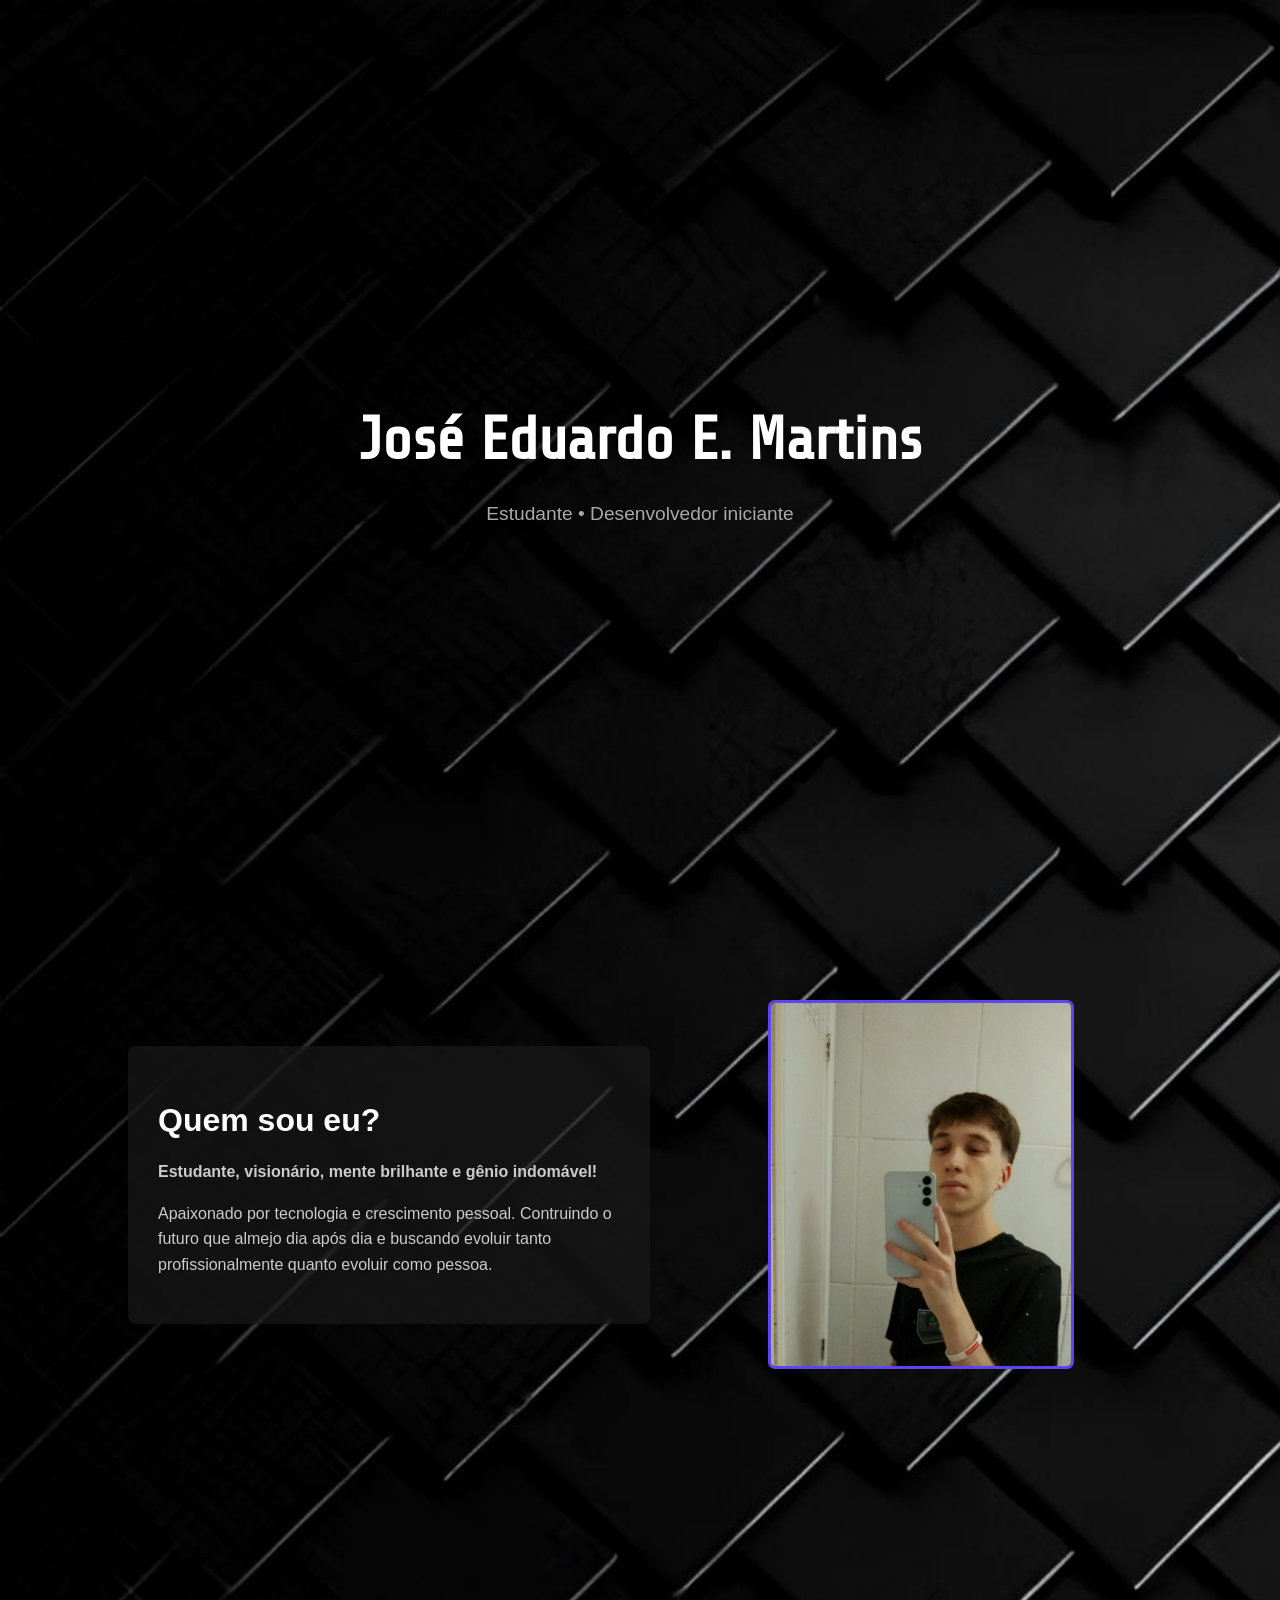
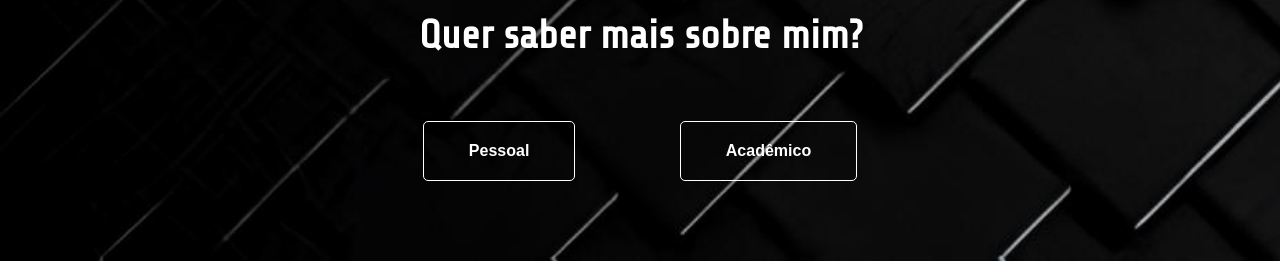
==== SITE-PESSOAL/index.html @ 0f41b7da "feature: realizando ajustes no design" ====
<!DOCTYPE html>
<html lang="pt-BR">
<head>
    <meta charset="UTF-8">
    <meta name="viewport" content="width=device-width, initial-scale=1.0">
    <title>Menu Principal</title>
    <link rel="stylesheet" href="index-style.css">
    <link href="https://fonts.googleapis.com/css2?family=Share+Tech&display=swap" rel="stylesheet">
</head>
<body>
    <section class="cabecalho">
        <h1 class="titulo">José Eduardo E. Martins</h1>
        <p class="subtitulo">Estudante • Desenvolvedor iniciante</p>
    </section>

    <section class="sobre">
        <div class="texto-sobre">
            <h2>Quem sou eu?</h2>
            <p style="font-weight: bold;">
                Estudante, visionário, mente brilhante e gênio indomável!
            </p>
            <p>
                Apaixonado por tecnologia e crescimento pessoal. Contruindo o futuro que almejo dia após dia e buscando evoluir
                tanto profissionalmente quanto evoluir como pessoa.
            </p>
        </div>

        <div class="imagem-sobre">
            <img src="Imagens/minha-foto.jpeg" alt="Minha foto">
        </div>
    </section>

    <section class="navegacao">
        <h1  class="parabotao">Quer saber mais sobre mim?</h1>
        <a href="pessoal.html" class="botao">Pessoal</a>
        <a href="academico.html" class="botao">Acadêmico</a>
    </section>

</body>
</html>
---- SITE-PESSOAL/index-style.css ----
body {
    margin: 0;
    background-color: black;
    color: white;
    font-family: Arial, Helvetica, sans-serif;

    background-image: url(Imagens/background.jpg);
    background-position: top left;
    background-size: cover;
}

.cabecalho {
    height: 100vh;
    display: flex;
    flex-direction: column;
    justify-content: center;
    align-items: center;
}

.titulo {
    font-size: 60px;
    margin-bottom: 10px;
    opacity: 0;
    transform: translateY(30px);
    animation: fadeDown 1s ease-out forwards;
    font-family: "Share Tech", sans-serif;
}

.subtitulo {
    font-size: 1.2rem;
    color: #aaa;
    opacity: 0;
    transform: translateY(-20px);
    animation: fadeDown 1s ease-out forwards;
    animation-delay: 0.3s;
}

.sobre {
    display: flex;
    justify-content: space-between;
    align-items: center;
    padding: 100px 10%;
    gap: 40px;
}

.texto-sobre {
    flex: 1;
    background-color: rgba(26, 25, 25, 0.7);
    padding: 30px 30px;
    border-radius: 8px;
}

.texto-sobre h2 {
    font-size: 2rem;
    margin-bottom: 20px;
}

.texto-sobre p {
    line-height: 1.6;
    color: #ccc;
}

.imagem-sobre {
    flex: 1;
    display: flex;
    justify-content: center;
}

.imagem-sobre img {
    width: 300px;
    border-radius: 7px;
    border: 3px solid rgb(94, 69, 241);
}

.navegacao {
    text-align: center;
    padding: 80px 0;
}

.parabotao {
    font-size: 40px;
    padding: 30px 0px;
    font-family: "Share Tech", sans-serif;
    color: white;
}

.botao {
    display: inline-block;
    margin: 0 50px;
    padding: 20px 45px;
    border: 1px solid white;
    color: white;
    text-decoration: none;
    transition: 0.3s;
    border-radius: 5px;
    font-weight: bold;
    transition: transform 0.3s ease;
    cursor: pointer;
}

.botao::after {
    content: "";
    position: absolute;
    left: 50%;
    bottom: 18px;
    width: 50%; 
    height: 2px;
    background-color: currentColor;
    transform: translateX(-50%) scaleX(0);
    transform-origin: center;
    transition: transform 0.3s ease;
}

.botao:hover {
    background-color: white;
    color: black;
    transform: scale(1.1);
}

.botao:hover::after {
    transform: translateX(-50%) scaleX(1);
}

@keyframes fadeDown {
    to {
        opacity: 1;
        transform: translateY(0);
    }
}
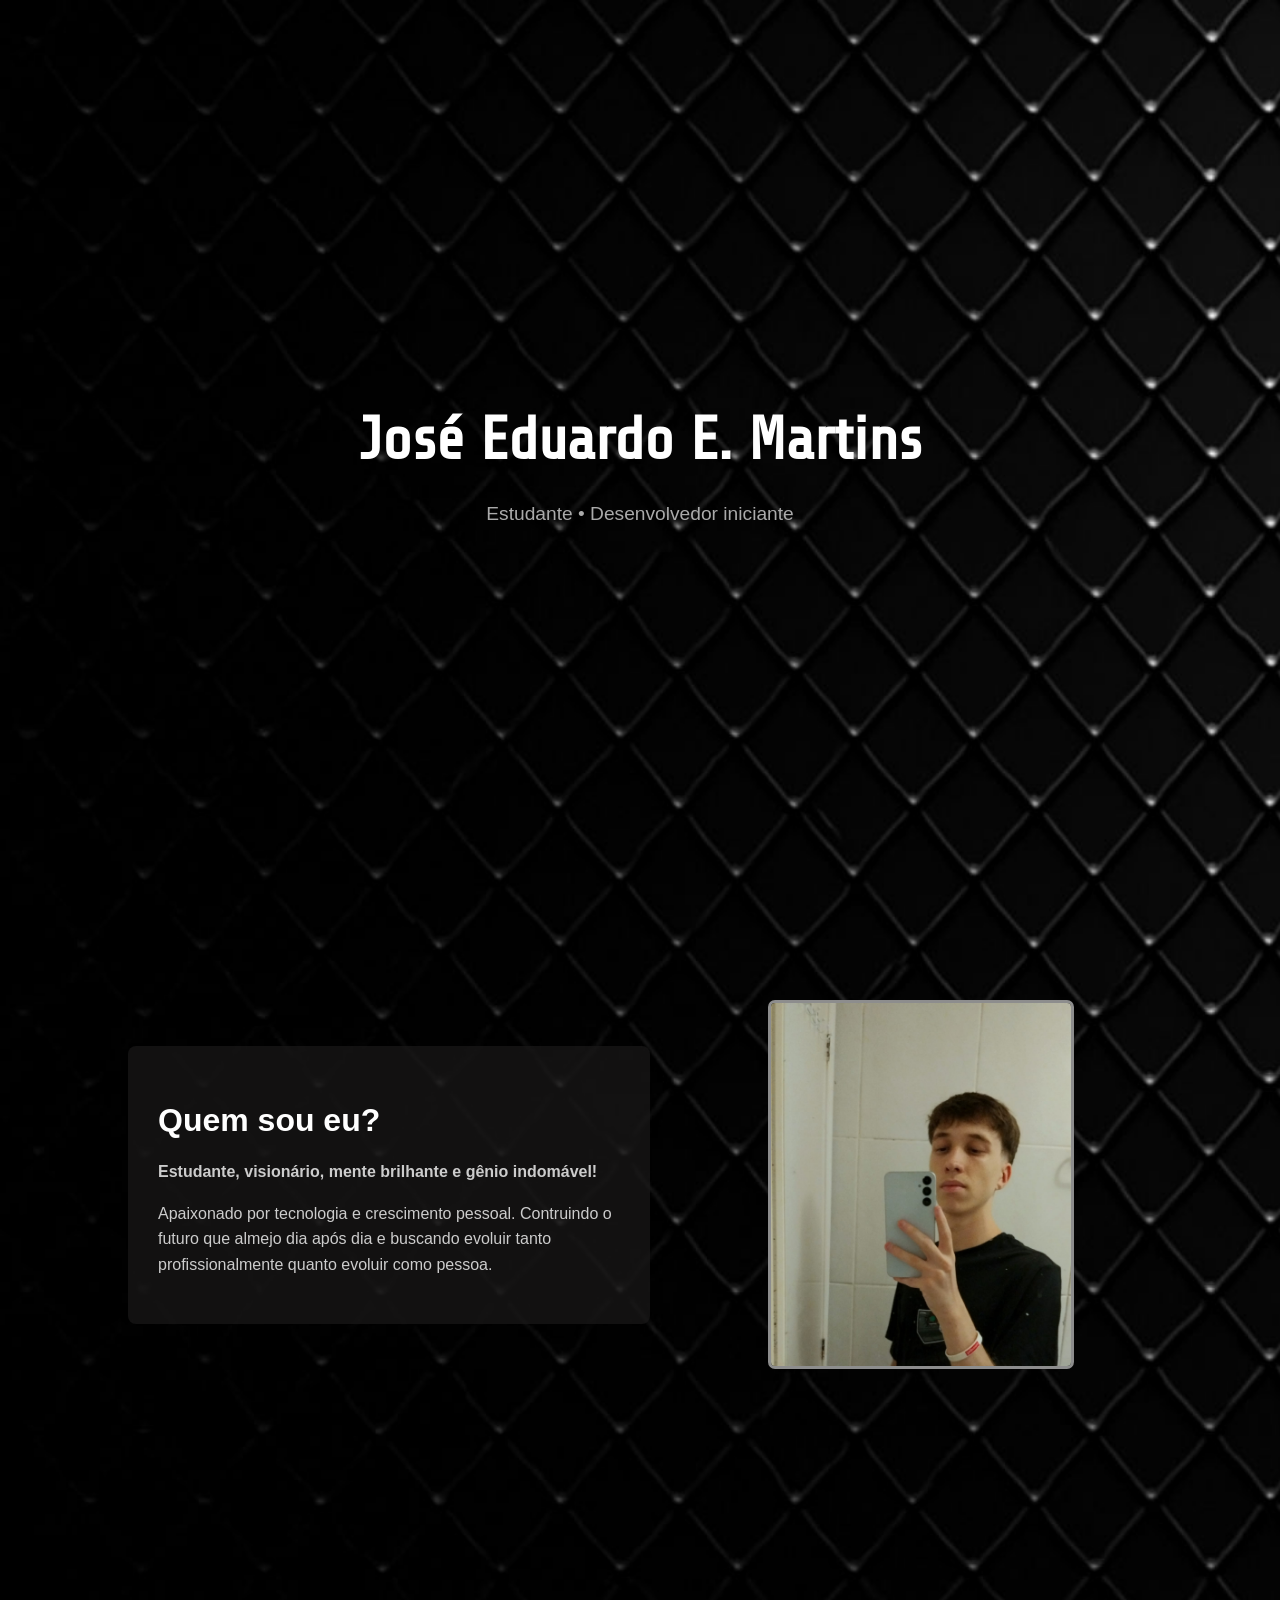
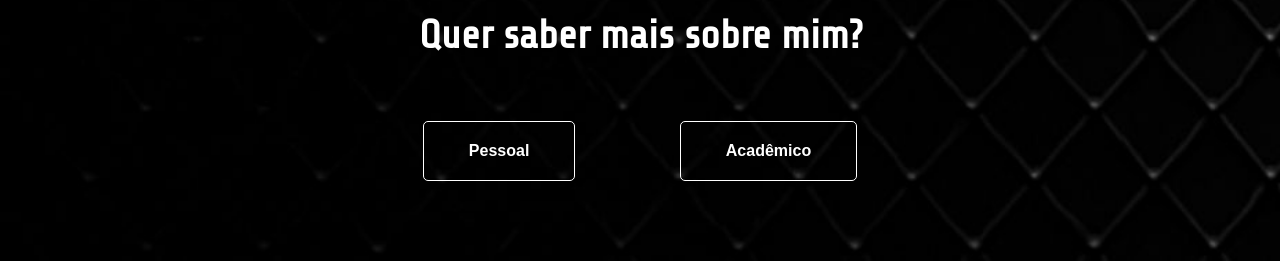
==== commit 12fa4e4b: "feature: criando a página pessoal" ====
--- a/SITE-PESSOAL/index.html
+++ b/SITE-PESSOAL/index.html
@@ -1,40 +1,40 @@
 <!DOCTYPE html>
 <html lang="pt-BR">
-<head>
-    <meta charset="UTF-8">
-    <meta name="viewport" content="width=device-width, initial-scale=1.0">
-    <title>Menu Principal</title>
-    <link rel="stylesheet" href="index-style.css">
-    <link href="https://fonts.googleapis.com/css2?family=Share+Tech&display=swap" rel="stylesheet">
-</head>
-<body>
-    <section class="cabecalho">
-        <h1 class="titulo">José Eduardo E. Martins</h1>
-        <p class="subtitulo">Estudante • Desenvolvedor iniciante</p>
-    </section>
+    <head>
+        <meta charset="UTF-8">
+        <meta name="viewport" content="width=device-width, initial-scale=1.0">
+        <title>Menu Principal</title>
+        <link rel="stylesheet" href="index-style.css">
+        <link href="https://fonts.googleapis.com/css2?family=Share+Tech&display=swap" rel="stylesheet">
+    </head>
+    <body>
+        <section class="cabecalho">
+            <h1 class="titulo">José Eduardo E. Martins</h1>
+            <p class="subtitulo">Estudante • Desenvolvedor iniciante</p>
+        </section>
 
-    <section class="sobre">
-        <div class="texto-sobre">
-            <h2>Quem sou eu?</h2>
-            <p style="font-weight: bold;">
-                Estudante, visionário, mente brilhante e gênio indomável!
-            </p>
-            <p>
-                Apaixonado por tecnologia e crescimento pessoal. Contruindo o futuro que almejo dia após dia e buscando evoluir
-                tanto profissionalmente quanto evoluir como pessoa.
-            </p>
-        </div>
+        <section class="sobre">
+            <div class="texto-sobre">
+                <h2>Quem sou eu?</h2>
+                <p style="font-weight: bold;">
+                    Estudante, visionário, mente brilhante e gênio indomável!
+                </p>
+                <p>
+                    Apaixonado por tecnologia e crescimento pessoal. Contruindo o futuro que almejo dia após dia e buscando evoluir
+                    tanto profissionalmente quanto evoluir como pessoa.
+                </p>
+            </div>
 
-        <div class="imagem-sobre">
-            <img src="Imagens/minha-foto.jpeg" alt="Minha foto">
-        </div>
-    </section>
+            <div class="imagem-sobre">
+                <img src="Imagens/minha-foto.jpeg" alt="Minha foto">
+            </div>
+        </section>
 
-    <section class="navegacao">
-        <h1  class="parabotao">Quer saber mais sobre mim?</h1>
-        <a href="pessoal.html" class="botao">Pessoal</a>
-        <a href="academico.html" class="botao">Acadêmico</a>
-    </section>
+        <section class="navegacao">
+            <h1  class="parabotao">Quer saber mais sobre mim?</h1>
+            <a href="pessoal.html" class="botao">Pessoal</a>
+            <a href="academico.html" class="botao">Acadêmico</a>
+        </section>
 
-</body>
+    </body>
 </html>
--- a/SITE-PESSOAL/index-style.css
+++ b/SITE-PESSOAL/index-style.css
@@ -1,8 +1,7 @@
 body {
     margin: 0;
-    background-color: black;
+    font-family: Arial, Helvetica, sans-serif;
     color: white;
-    font-family: Arial, Helvetica, sans-serif;
 
     background-image: url(Imagens/background.jpg);
     background-position: top left;
@@ -33,6 +32,13 @@
     transform: translateY(-20px);
     animation: fadeDown 1s ease-out forwards;
     animation-delay: 0.3s;
+}
+
+@keyframes fadeDown {
+    to {
+        opacity: 1;
+        transform: translateY(0);
+    }
 }
 
 .sobre {
@@ -69,7 +75,7 @@
 .imagem-sobre img {
     width: 300px;
     border-radius: 7px;
-    border: 3px solid rgb(94, 69, 241);
+    border: 3px solid rgb(141, 141, 141);
 }
 
 .navegacao {
@@ -120,10 +126,3 @@
 .botao:hover::after {
     transform: translateX(-50%) scaleX(1);
 }
-
-@keyframes fadeDown {
-    to {
-        opacity: 1;
-        transform: translateY(0);
-    }
-}
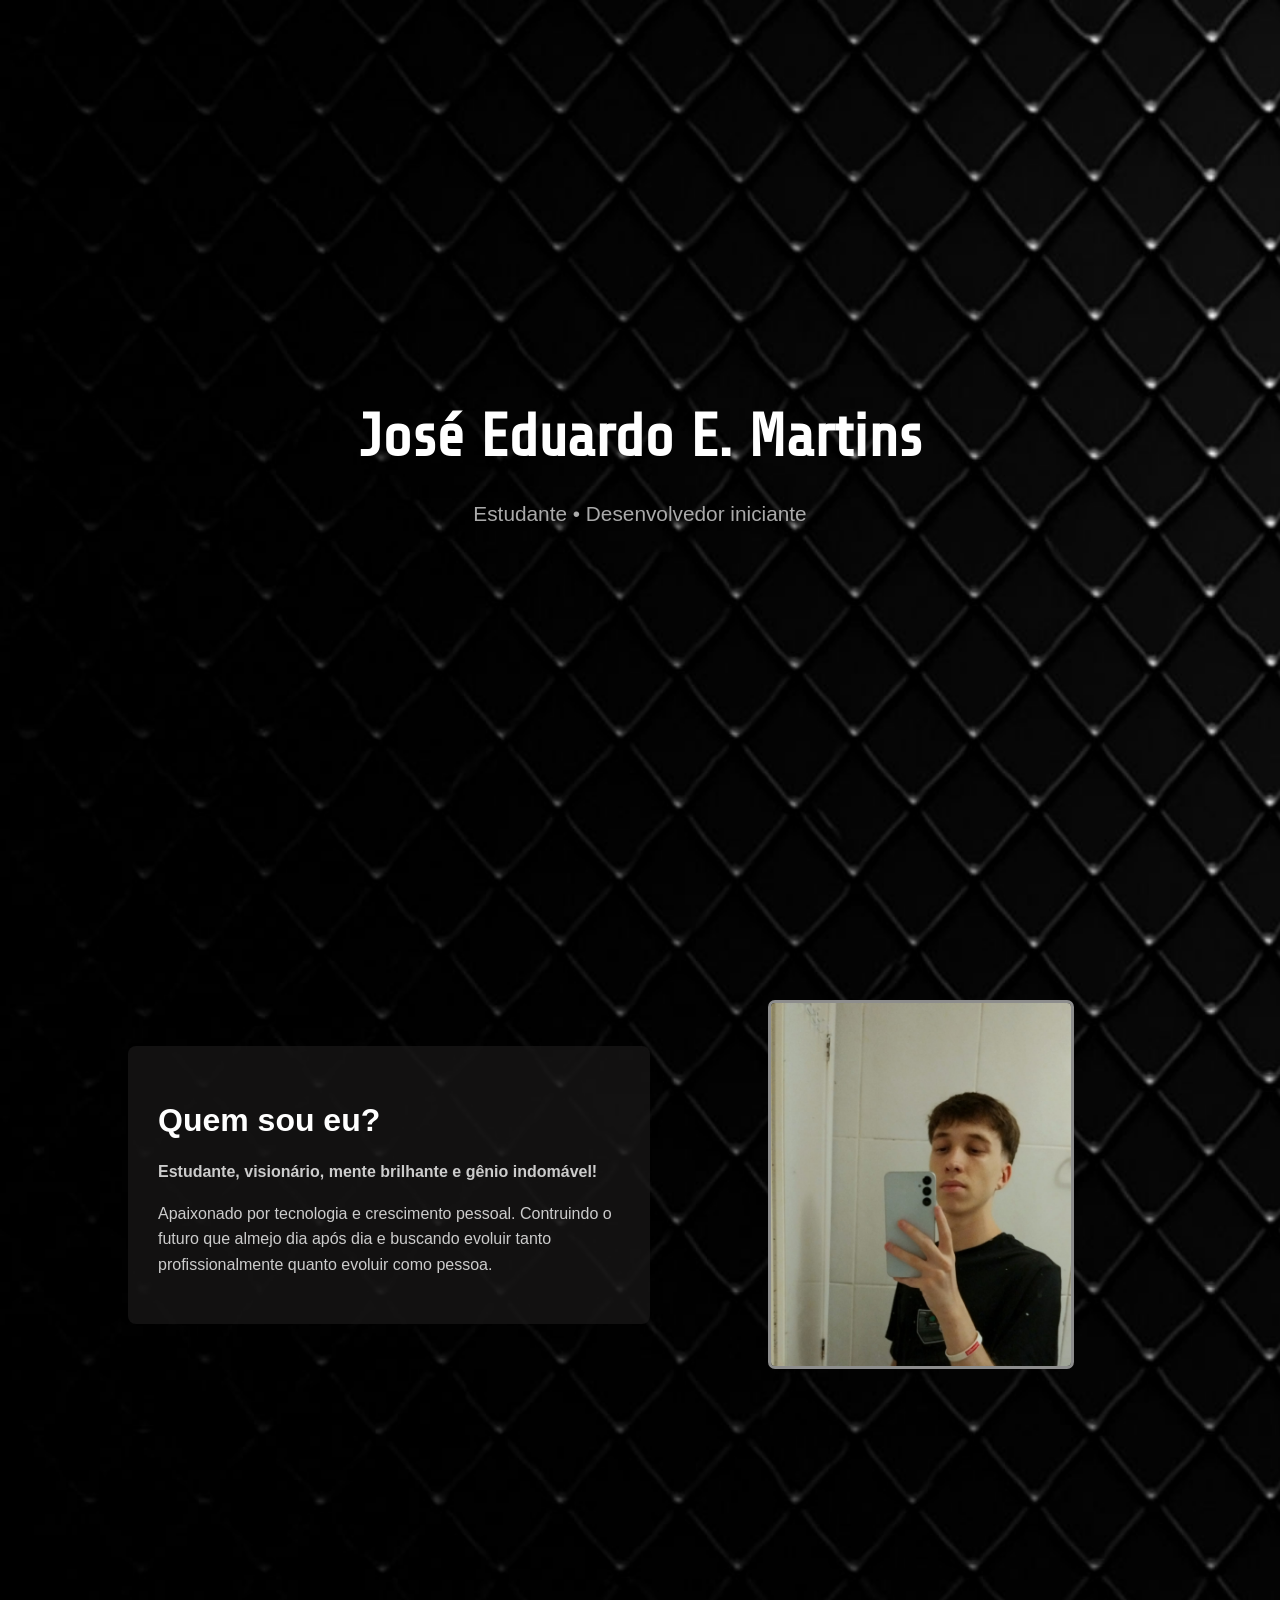
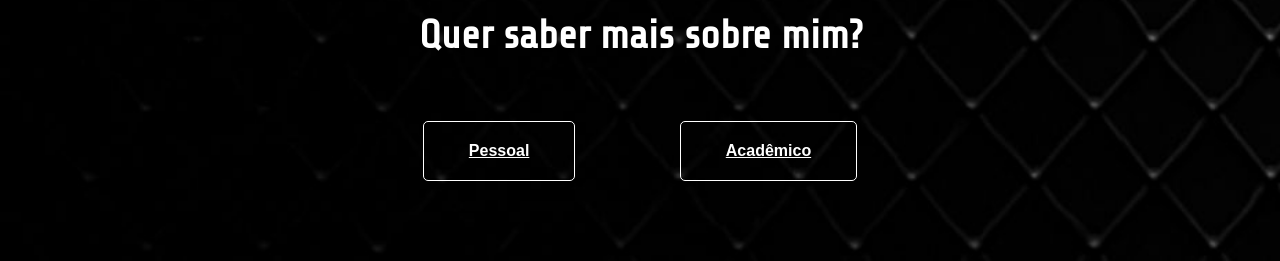
==== commit f6b6d132: "feature: Deixando tudo mais HTML" ====
--- a/SITE-PESSOAL/index.html
+++ b/SITE-PESSOAL/index.html
@@ -3,9 +3,10 @@
     <head>
         <meta charset="UTF-8">
         <meta name="viewport" content="width=device-width, initial-scale=1.0">
-        <title>Menu Principal</title>
         <link rel="stylesheet" href="index-style.css">
         <link href="https://fonts.googleapis.com/css2?family=Share+Tech&display=swap" rel="stylesheet">
+        <link rel="icon" type="image/x-icon" href="Imagens/icone.ico">
+        <title>Menu Principal</title>
     </head>
     <body>
         <section class="cabecalho">
@@ -37,4 +38,4 @@
         </section>
 
     </body>
-</html>
+</html>
--- a/SITE-PESSOAL/index-style.css
+++ b/SITE-PESSOAL/index-style.css
@@ -2,7 +2,6 @@
     margin: 0;
     font-family: Arial, Helvetica, sans-serif;
     color: white;
-
     background-image: url(Imagens/background.jpg);
     background-position: top left;
     background-size: cover;
@@ -19,26 +18,12 @@
 .titulo {
     font-size: 60px;
     margin-bottom: 10px;
-    opacity: 0;
-    transform: translateY(30px);
-    animation: fadeDown 1s ease-out forwards;
     font-family: "Share Tech", sans-serif;
 }
 
 .subtitulo {
-    font-size: 1.2rem;
+    font-size: 1.3rem;
     color: #aaa;
-    opacity: 0;
-    transform: translateY(-20px);
-    animation: fadeDown 1s ease-out forwards;
-    animation-delay: 0.3s;
-}
-
-@keyframes fadeDown {
-    to {
-        opacity: 1;
-        transform: translateY(0);
-    }
 }
 
 .sobre {
@@ -96,33 +81,8 @@
     padding: 20px 45px;
     border: 1px solid white;
     color: white;
-    text-decoration: none;
     transition: 0.3s;
     border-radius: 5px;
     font-weight: bold;
-    transition: transform 0.3s ease;
     cursor: pointer;
-}
-
-.botao::after {
-    content: "";
-    position: absolute;
-    left: 50%;
-    bottom: 18px;
-    width: 50%; 
-    height: 2px;
-    background-color: currentColor;
-    transform: translateX(-50%) scaleX(0);
-    transform-origin: center;
-    transition: transform 0.3s ease;
-}
-
-.botao:hover {
-    background-color: white;
-    color: black;
-    transform: scale(1.1);
-}
-
-.botao:hover::after {
-    transform: translateX(-50%) scaleX(1);
-}
+}
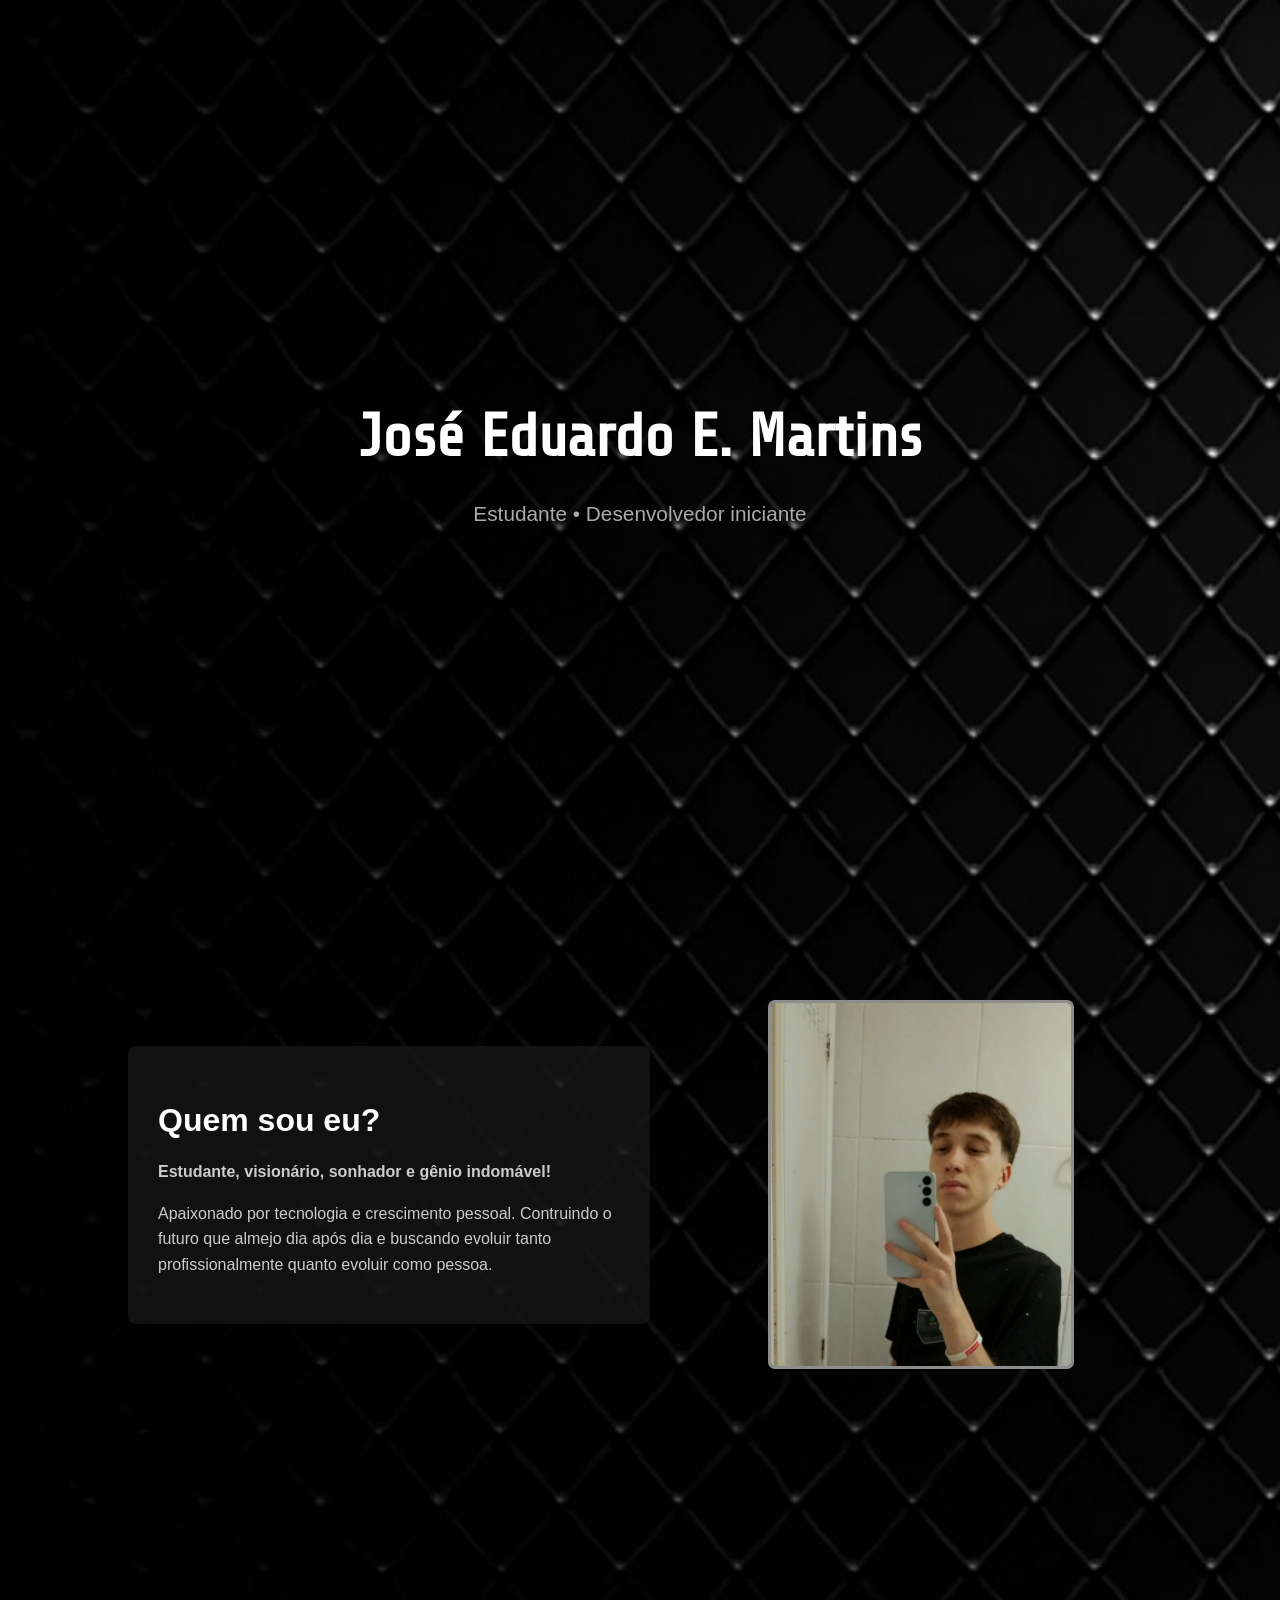
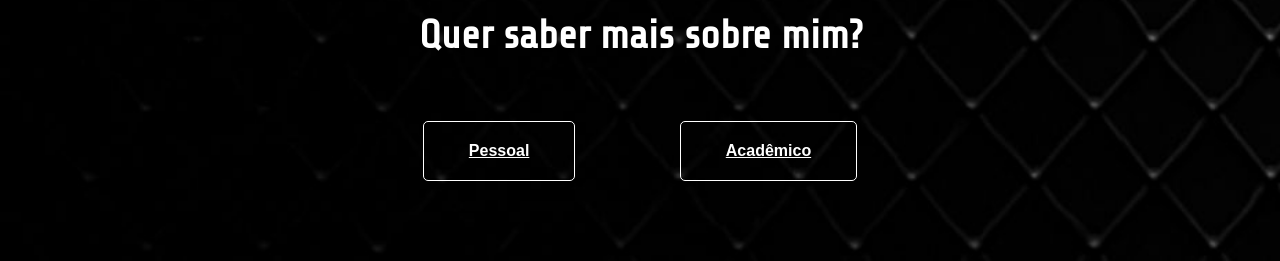
==== commit 5e0ab01d: "Update index.html" ====
--- a/SITE-PESSOAL/index.html
+++ b/SITE-PESSOAL/index.html
@@ -18,7 +18,7 @@
             <div class="texto-sobre">
                 <h2>Quem sou eu?</h2>
                 <p style="font-weight: bold;">
-                    Estudante, visionário, mente brilhante e gênio indomável!
+                    Estudante, visionário, sonhador e gênio indomável!
                 </p>
                 <p>
                     Apaixonado por tecnologia e crescimento pessoal. Contruindo o futuro que almejo dia após dia e buscando evoluir
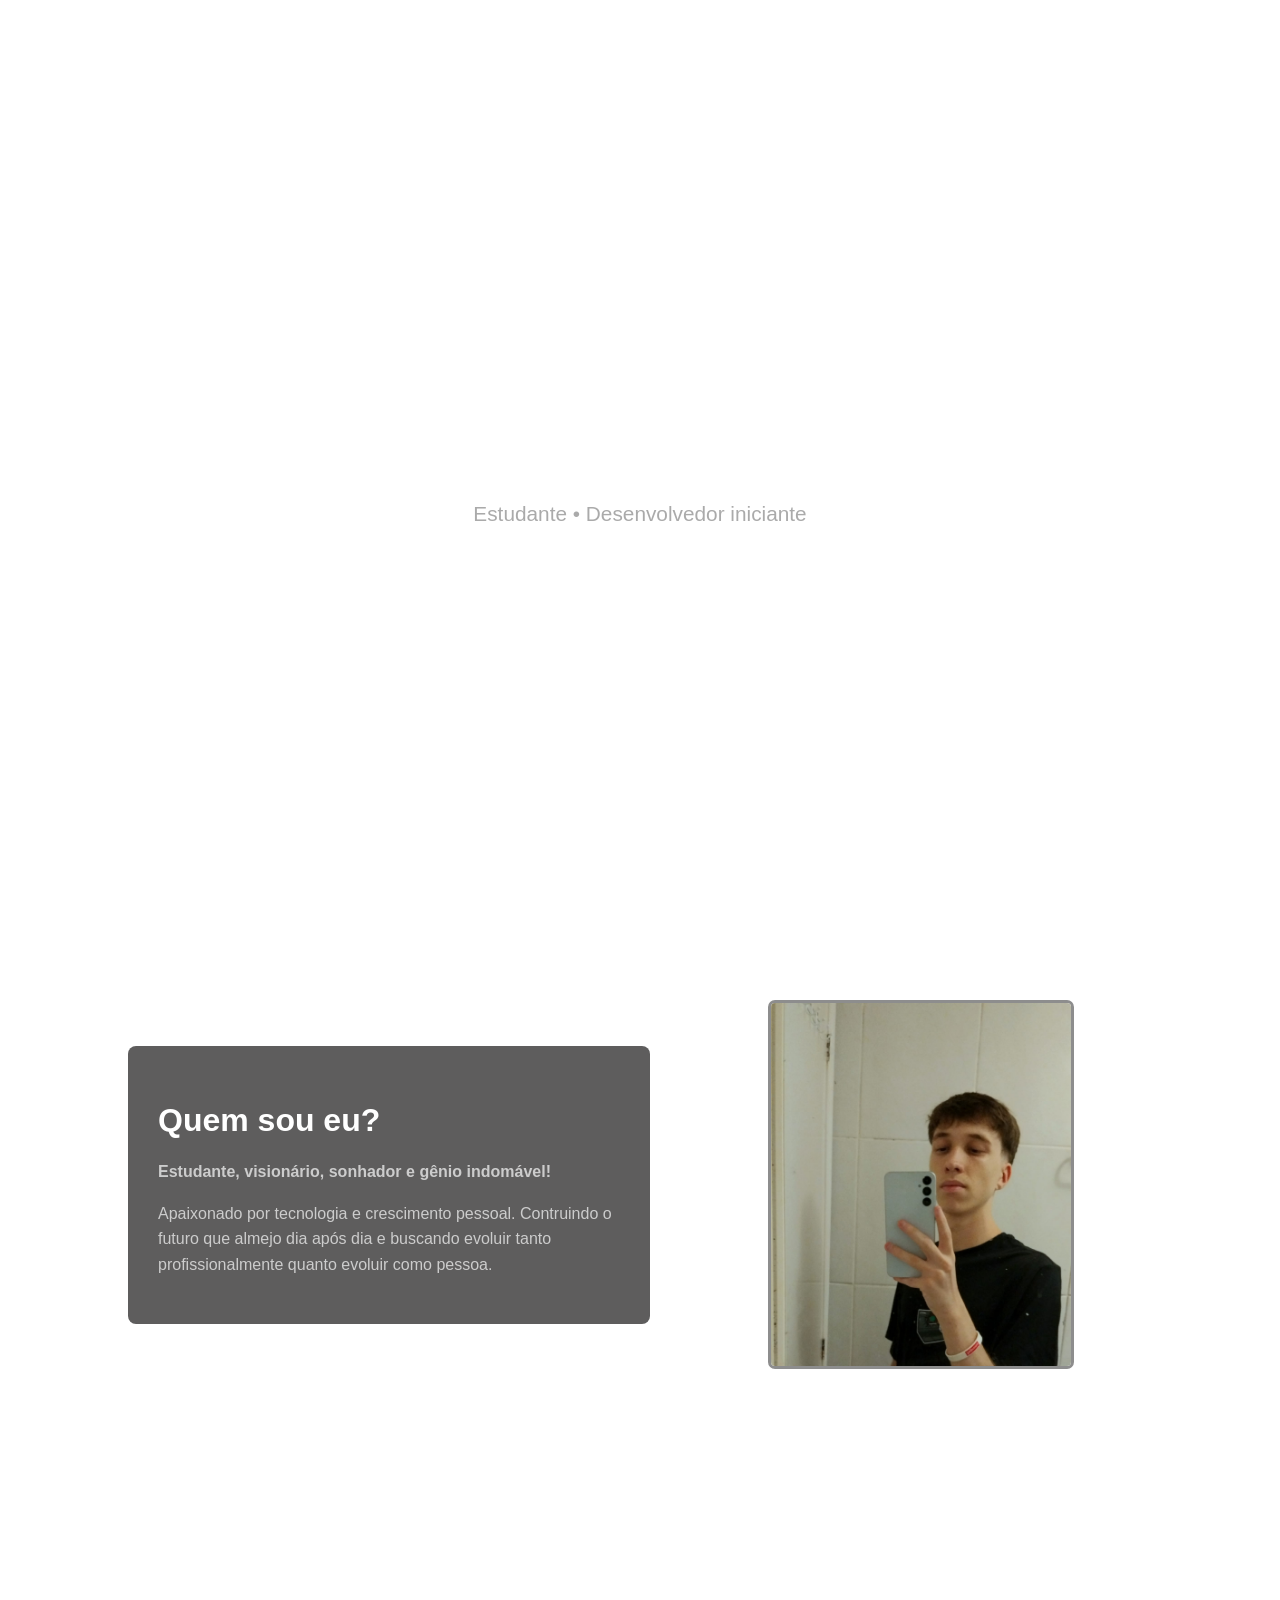
==== commit 1d688617: "feature: update" ====
--- a/SITE-PESSOAL/index.html
+++ b/SITE-PESSOAL/index.html
@@ -3,7 +3,7 @@
     <head>
         <meta charset="UTF-8">
         <meta name="viewport" content="width=device-width, initial-scale=1.0">
-        <link rel="stylesheet" href="index-style.css">
+        <link rel="stylesheet" href="CSS/index-style.css">
         <link href="https://fonts.googleapis.com/css2?family=Share+Tech&display=swap" rel="stylesheet">
         <link rel="icon" type="image/x-icon" href="Imagens/icone.ico">
         <title>Menu Principal</title>
--- a/SITE-PESSOAL/CSS/index-style.css
+++ b/SITE-PESSOAL/CSS/index-style.css
@@ -0,0 +1,88 @@
+body {
+    margin: 0;
+    font-family: Arial, Helvetica, sans-serif;
+    color: white;
+    background-image: url(Imagens/background.jpg);
+    background-position: top left;
+    background-size: cover;
+}
+
+.cabecalho {
+    height: 100vh;
+    display: flex;
+    flex-direction: column;
+    justify-content: center;
+    align-items: center;
+}
+
+.titulo {
+    font-size: 60px;
+    margin-bottom: 10px;
+    font-family: "Share Tech", sans-serif;
+}
+
+.subtitulo {
+    font-size: 1.3rem;
+    color: #aaa;
+}
+
+.sobre {
+    display: flex;
+    justify-content: space-between;
+    align-items: center;
+    padding: 100px 10%;
+    gap: 40px;
+}
+
+.texto-sobre {
+    flex: 1;
+    background-color: rgba(26, 25, 25, 0.7);
+    padding: 30px 30px;
+    border-radius: 8px;
+}
+
+.texto-sobre h2 {
+    font-size: 2rem;
+    margin-bottom: 20px;
+}
+
+.texto-sobre p {
+    line-height: 1.6;
+    color: #ccc;
+}
+
+.imagem-sobre {
+    flex: 1;
+    display: flex;
+    justify-content: center;
+}
+
+.imagem-sobre img {
+    width: 300px;
+    border-radius: 7px;
+    border: 3px solid rgb(141, 141, 141);
+}
+
+.navegacao {
+    text-align: center;
+    padding: 80px 0;
+}
+
+.parabotao {
+    font-size: 40px;
+    padding: 30px 0px;
+    font-family: "Share Tech", sans-serif;
+    color: white;
+}
+
+.botao {
+    display: inline-block;
+    margin: 0 50px;
+    padding: 20px 45px;
+    border: 1px solid white;
+    color: white;
+    transition: 0.3s;
+    border-radius: 5px;
+    font-weight: bold;
+    cursor: pointer;
+}
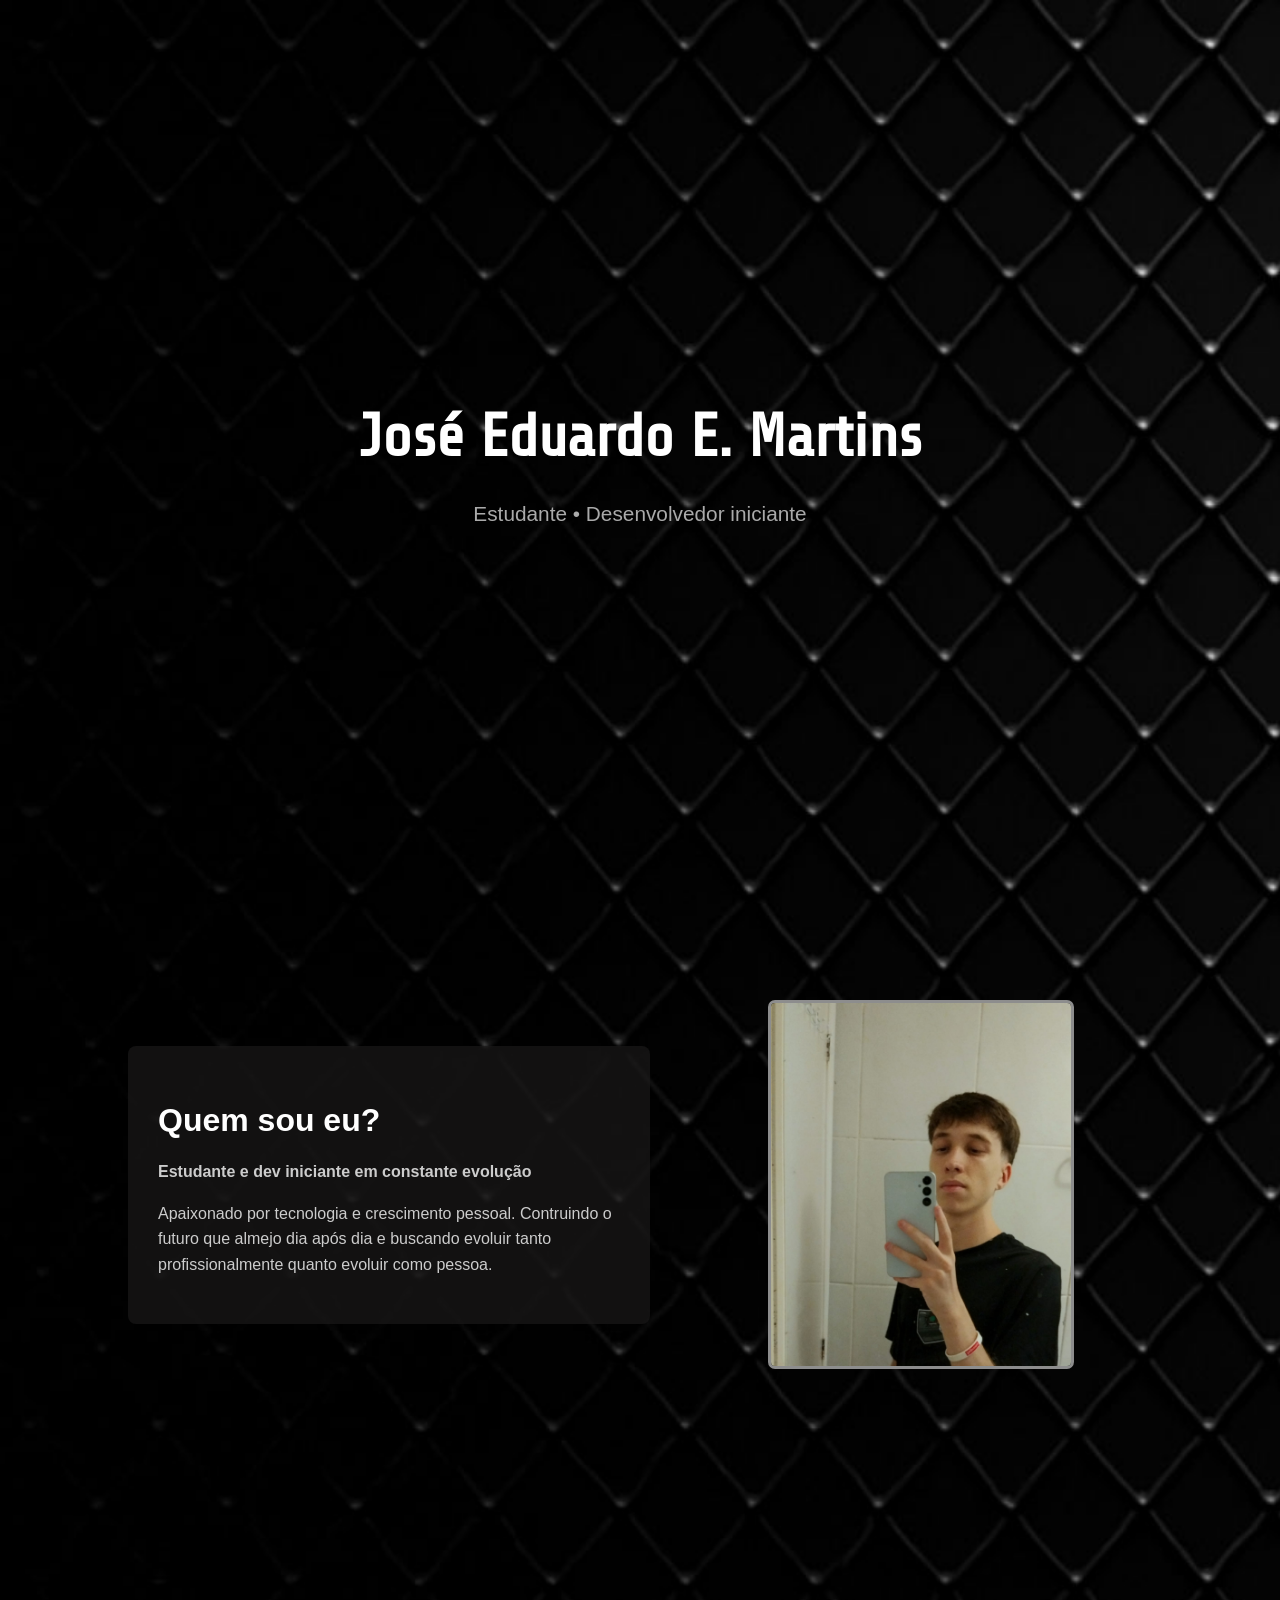
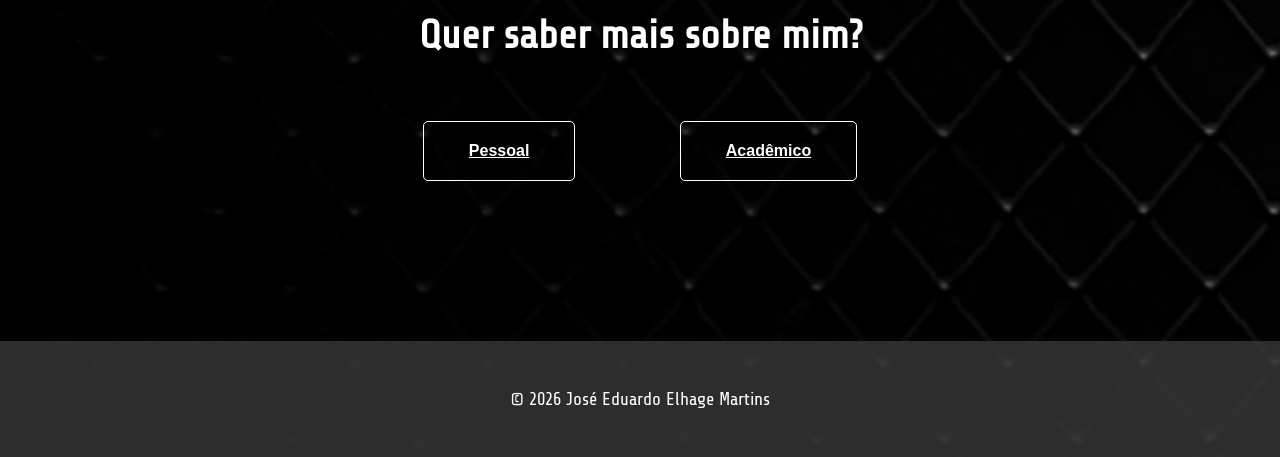
==== commit 43dd40f9: "(18:42) feature: Finalizando o site" ====
--- a/SITE-PESSOAL/index.html
+++ b/SITE-PESSOAL/index.html
@@ -18,7 +18,7 @@
             <div class="texto-sobre">
                 <h2>Quem sou eu?</h2>
                 <p style="font-weight: bold;">
-                    Estudante, visionário, sonhador e gênio indomável!
+                    Estudante e dev iniciante em constante evolução
                 </p>
                 <p>
                     Apaixonado por tecnologia e crescimento pessoal. Contruindo o futuro que almejo dia após dia e buscando evoluir
@@ -37,5 +37,8 @@
             <a href="academico.html" class="botao">Acadêmico</a>
         </section>
 
+        <footer class="rodape">
+            <p class="rodape-nome">© 2026 José Eduardo Elhage Martins</p>
+        </footer>
     </body>
 </html>
--- a/SITE-PESSOAL/CSS/index-style.css
+++ b/SITE-PESSOAL/CSS/index-style.css
@@ -2,7 +2,7 @@
     margin: 0;
     font-family: Arial, Helvetica, sans-serif;
     color: white;
-    background-image: url(Imagens/background.jpg);
+    background-image: url(../Imagens/background.jpg);
     background-position: top left;
     background-size: cover;
 }
@@ -85,4 +85,17 @@
     border-radius: 5px;
     font-weight: bold;
     cursor: pointer;
+}
+
+.rodape {
+    background-color: rgba(57, 57, 57, 0.8);
+    text-align: center;
+    padding: 30px 20px;
+    margin-top: 80px;
+}
+
+.rodape-nome {
+    font-family: "Share Tech", sans-serif;
+    font-size: 18px;
+    color: #ffffff;
 }
